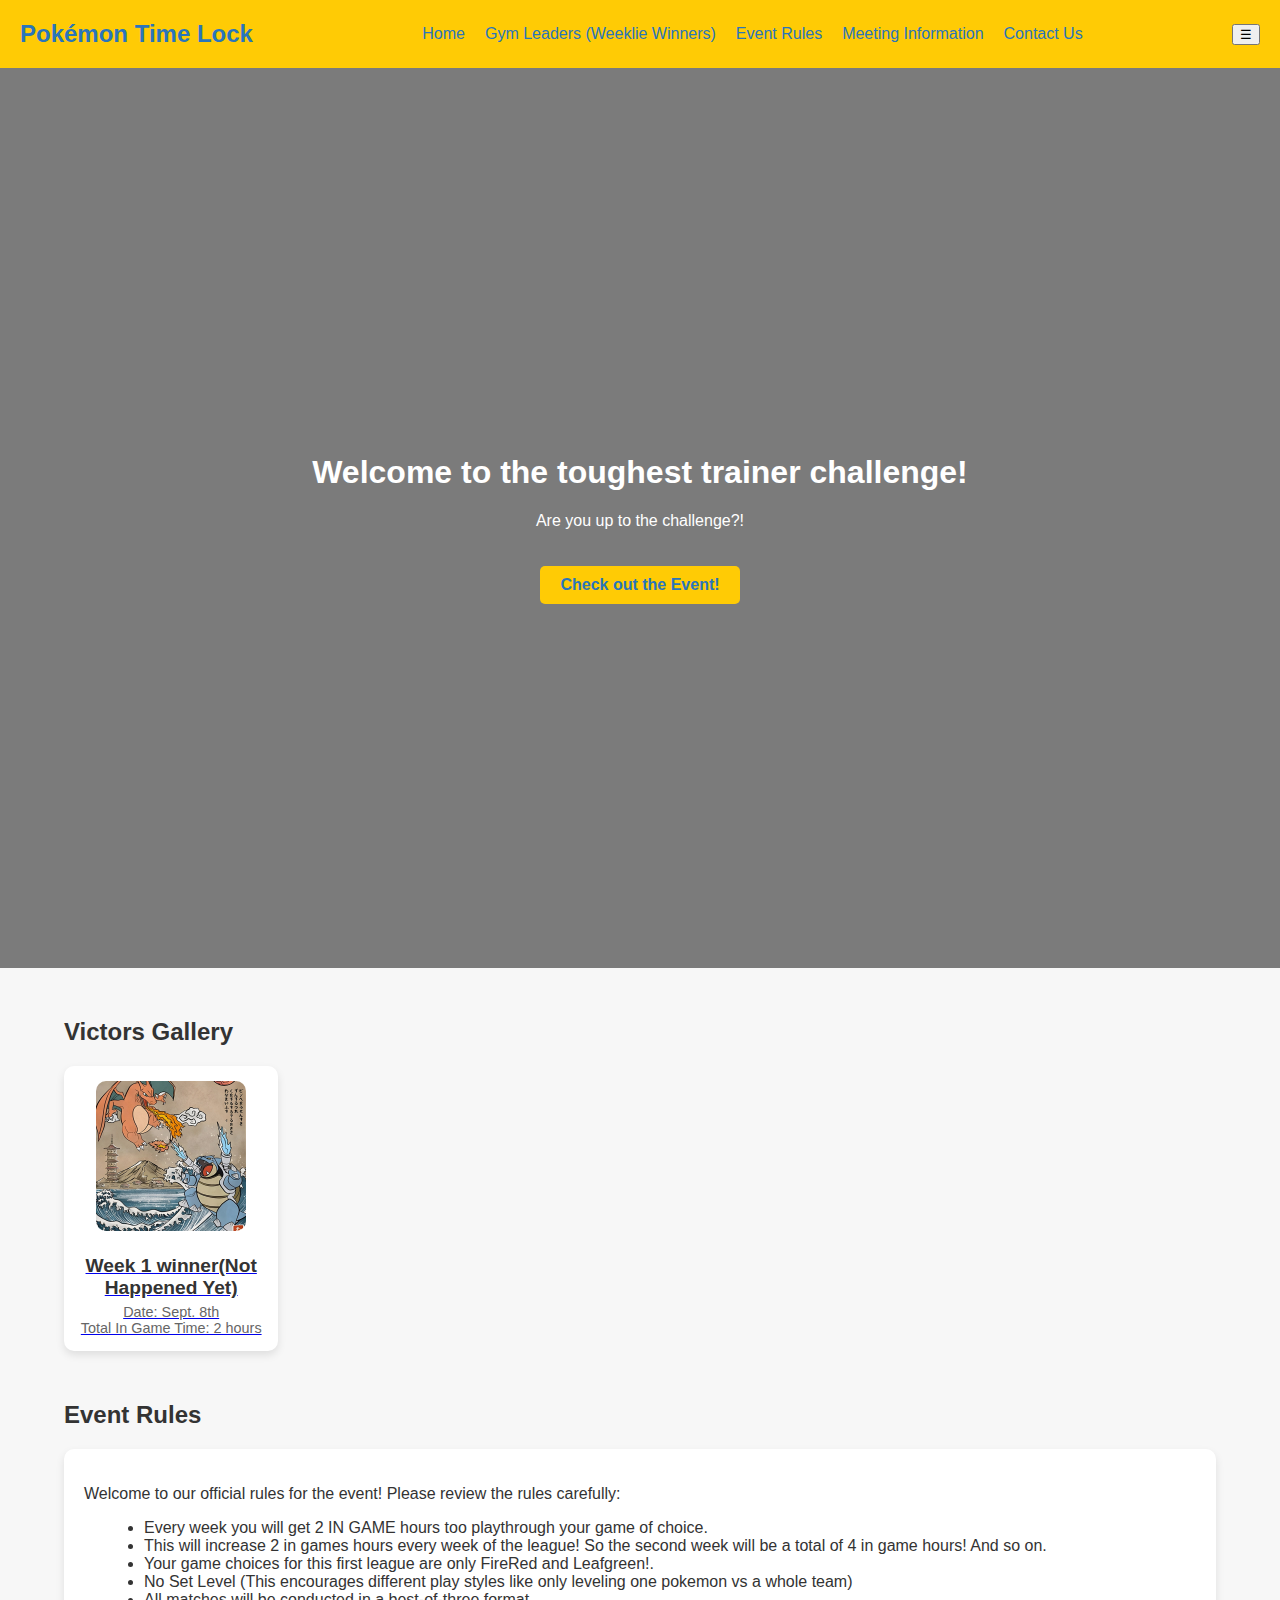
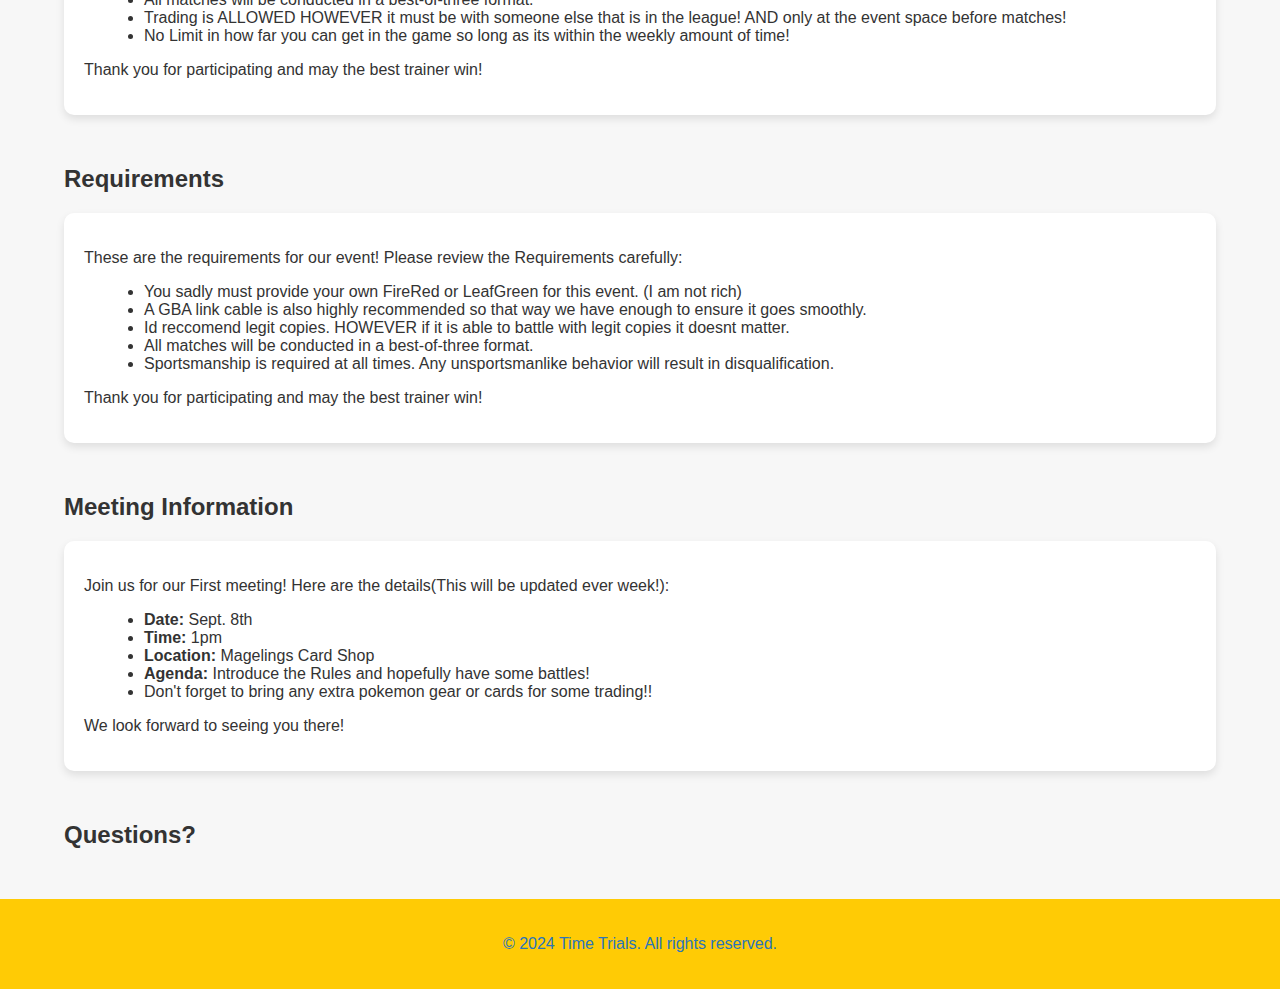
==== index.html @ 29dbe3c7 "Update index.html" ====
<!DOCTYPE html>
<html lang="en">
<head>
    <meta charset="UTF-8">
    <meta name="viewport" content="width=device-width, initial-scale=1.0">
    <title>Generational Time Trials</title>
    <link rel="stylesheet" href="styles.css">
</head>
<body>
    <header>
        <div class="logo">Pokémon Time Lock</div>
        <nav>
            <ul>
                <li><a href="#home">Home</a></li>
                <li><a href="#gallery">Gym Leaders (Weeklie Winners)</a></li>
                <li><a href="#rules">Event Rules</a></li>
                <li><a href="#meeting">Meeting Information</a></li>
                <li><a href="#contact">Contact Us</a></li>
            </ul>
        </nav>
    </header>
    
    <section id="hero">

        <video autoplay muted loop id="heroVideo">
        <source src="your-video.mp4" type="video/mp4">
        <!-- Add alternative video sources for better browser support -->
        
        Your browser does not support the video tag.
    </video>


        
        <div class="hero-content">
            <h1>Welcome to the toughest trainer challenge!</h1>
            <p>Are you up to the challenge?!</p>
            <a href="#gallery" class="cta">Check out the Event!</a>
        </div>
    </section>


    
    <section id="gallery" class="container">
        <h2>Victors Gallery</h2>
        <div class="gallery-grid">
            <!-- Pokémon Card Example -->
            <div class="pokemon-card">
                <a href="pokemon-details/pikachu.html">
                    <img src="pikachu.jpg" alt="Pikachu">
                    <div class="pokemon-info">
                        <h3>Week 1 winner(Not Happened Yet)</h3>
                        <p>Date: Sept. 8th</p>
                        <p> Total In Game Time: 2 hours</p>
                    </div>
                </a>
            </div>
            <!-- Add more Pokémon cards here -->
        </div>
    </section>
    
    <section id="rules" class="container">
        <h2>Event Rules</h2>
        <div class="rules-content">
            <p>
                Welcome to our official rules for the event! Please review the rules carefully:
            </p>
            <ul>
                <li>Every week you will get 2 IN GAME hours too playthrough your game of choice.</li>
                <li>This will increase 2 in games hours every week of the league! So the second week will be a total of 4 in game hours! And so on.</li>
                <li>Your game choices for this first league are only FireRed and Leafgreen!.</li>
                <li>No Set Level (This encourages different play styles like only leveling one pokemon vs a whole team)</li>
                <li>All matches will be conducted in a best-of-three format.</li>
                <li>Trading is ALLOWED HOWEVER it must be with someone else that is in the league! AND only at the event space before matches!</li>
                <li>No Limit in how far you can get in the game so long as its within the weekly amount of time!</li>
                <!-- Add more rules here -->
            </ul>
            <p>
                Thank you for participating and may the best trainer win!
            </p>
        </div>
    </section>

    <section id="rules" class="container">
        <h2>Requirements</h2>
        <div class="rules-content">
            <p>
                These are the requirements for our event! Please review the Requirements carefully:
            </p>
            <ul>
                <li>You sadly must provide your own FireRed or LeafGreen for this event. (I am not rich)</li>
                <li>A GBA link cable is also highly recommended so that way we have enough to ensure it goes smoothly.</li>
                <li> Id reccomend legit copies. HOWEVER if it is able to battle with legit copies it doesnt matter. </li>
                <li>All matches will be conducted in a best-of-three format.</li>
                <li>Sportsmanship is required at all times. Any unsportsmanlike behavior will result in disqualification.</li>
                <!-- Add more rules here -->
            </ul>
            <p>
                Thank you for participating and may the best trainer win!
            </p>
        </div>
    </section>
    
    <section id="meeting" class="container">
        <h2>Meeting Information</h2>
        <div class="meeting-content">
            <p>
                Join us for our First meeting! Here are the details(This will be updated ever week!):
            </p>
            <ul>
                <li><strong>Date:</strong> Sept. 8th</li>
                <li><strong>Time:</strong> 1pm </li>
                <li><strong>Location:</strong> Magelings Card Shop</li>
                <li><strong>Agenda:</strong> Introduce the Rules and hopefully have some battles!</li>
                <li>Don't forget to bring any extra pokemon gear or cards for some trading!!</li>
                <!-- Add more meeting details here -->
            </ul>
            <p>
                We look forward to seeing you there!
            </p>
        </div>
    </section>
    
    <section id="contact" class="container">
        <h2>Questions?</h2>
        
    </section>
    
    
    <footer>
        <p>&copy; 2024 Time Trials. All rights reserved.</p>
        <div class="social-media">
        </div>
    </footer>
    
    <script src="scripts.js"></script>
</body>
</html>
---- styles.css ----
body {
    font-family: 'Verdana', sans-serif;
    margin: 0;
    padding: 0;
    background-color: #f7f7f7;
    color: #333;
    overflow-x: hidden; 
}

header {
    background-color: #ffcb05;
    color: #2a75bb;
    padding: 20px;
    position: sticky;
    top: 0;
    display: flex;
    justify-content: space-between;
    align-items: center;
    z-index: 1000;
    overflow: hidden; /* Prevent horizontal scrolling */
}

header .logo {
    font-size: 24px;
    font-weight: bold;
}

header nav ul {
    list-style: none;
    display: flex;
    margin: 0;
    padding: 0;
}

header nav ul li {
    margin-left: 20px;
}

header nav ul li a {
    text-decoration: none;
    color: #2a75bb;
    transition: color 0.3s ease;
}

header nav ul li a:hover {
    color: #333;
}

#hero {
    position: relative;
    height: 100vh;
    display: flex;
    align-items: center;
    justify-content: center;
    text-align: center;
    color: white;
    overflow: hidden; /* Ensures that the video covers the entire background */
}

#heroVideo {
    position: absolute;
    top: 0;
    left: 0;
    width: 100%;
    height: 100%;
    object-fit: cover;
    z-index: -1; /* Sends the video behind the content */
}

#hero::before {
    content: '';
    position: absolute;
    top: 0;
    left: 0;
    width: 100%;
    height: 100%;
    background-color: rgba(0, 0, 0, 0.5);
    z-index: 0;
}

#hero .hero-content {
    z-index: 1;
    max-width: 90%; /* Ensure content does not overflow */
}

.cta {
    display: inline-block;
    margin-top: 20px;
    padding: 10px 20px;
    background-color: #ffcb05;
    color: #2a75bb;
    text-decoration: none;
    font-weight: bold;
    border-radius: 5px;
    transition: background-color 0.3s ease;
}

.cta:hover {
    background-color: #2a75bb;
    color: white;
}

.container {
    width: 90%;
    max-width: 1200px;
    margin: 50px auto;
    box-sizing: border-box; /* Include padding and border in element's total width and height */
}

.winnerinfo-container {
    width: 90%;
    max-width: 600px;
    margin: 50px auto;
    box-sizing: border-box; /* Include padding and border in element's total width and height */
    /* Add any other custom styles you want */
}

#gallery .gallery-grid {
    display: grid;
    grid-template-columns: repeat(auto-fill, minmax(200px, 1fr));
    gap: 20px;
}

.pokemon-card {
    background-color: #fff;
    border-radius: 10px;
    padding: 15px;
    text-align: center;
    box-shadow: 0 4px 8px rgba(0, 0, 0, 0.1);
    transition: transform 0.3s ease;
}

.pokemon-card:hover {
    transform: scale(1.05);
}

.pokemon-card img {
    width: 150px;  /* Fixed width */
    height: 150px; /* Fixed height */
    object-fit: cover; /* Ensures the image fits within the box, keeping its aspect ratio */
    border-radius: 10px;
    margin-bottom: 10px;
}

.pokemon-info h3 {
    margin: 10px 0 5px;
    font-size: 1.2rem;
    color: #333;
}

.pokemon-info p {
    margin: 0;
    font-size: 0.9rem;
    color: #666;
}

#rules .rules-content {
    text-align: left;
    background-color: #fff;
    padding: 20px;
    border-radius: 10px;
    box-shadow: 0 4px 8px rgba(0, 0, 0, 0.1);
}

#rules ul {
    list-style-type: disc;
    margin-left: 20px;
}

#meeting .meeting-content {
    text-align: left;
    background-color: #fff;
    padding: 20px;
    border-radius: 10px;
    box-shadow: 0 4px 8px rgba(0, 0, 0, 0.1);
}

#meeting ul {
    list-style-type: disc;
    margin-left: 20px;
}

footer {
    background-color: #ffcb05;
    color: #2a75bb;
    text-align: center;
    padding: 20px;
}

footer .social-media {
    margin-top: 10px;
}

footer .social-media a {
    color: #2a75bb;
    text-decoration: none;
    margin: 0 10px;
    transition: color 0.3s ease;
}

footer .social-media a:hover {
    color: white;
}
.pokemon-detail {
    display: flex;
    align-items: center;
    justify-content: space-between;
    background-color: #fff;
    padding: 20px;
    border-radius: 10px;
    box-shadow: 0 4px 8px rgba(0, 0, 0, 0.1);
}

.pokemon-detail img {
    width: 200px;
    height: auto;
    margin-right: 20px;
    border-radius: 10px;
}

.pokemon-info {
    max-width: 600px;
}


.back-link {
    display: inline-block;
    margin-top: 20px;
    padding: 10px 20px;
    background-color: #ffcb05;
    color: #2a75bb;
    text-decoration: none;
    font-weight: bold;
    border-radius: 5px;
    transition: background-color 0.3s ease;
}

.back-link:hover {
    background-color: #2a75bb;
    color: white;
}
/* Mobile responsiveness */
@media (max-width: 768px) {
    header {
        flex-direction: column; /* Stack elements vertically on small screens */
        align-items: flex-start; /* Align items to the left on small screens */
        padding: 10px; /* Adjust padding for smaller screens */
    }

    header .logo {
        margin-bottom: 10px; /* Space between logo and nav on small screens */
    }

    header nav {
        width: 100%;
    }

    header nav ul {
        flex-direction: column; /* Stack nav items vertically */
        display: none; /* Hide the menu by default */
    }

    header nav.active ul {
        display: flex; /* Show the menu when active */
    }

    header .nav-toggle {
        display: block; /* Show the toggle button */
        background: none;
        border: none;
        font-size: 24px;
        cursor: pointer;
        color: #2a75bb;
        margin-top: 10px;
    }

    header nav ul li {
        margin: 10px 0; /* Space between menu items on small screens */
    }
}
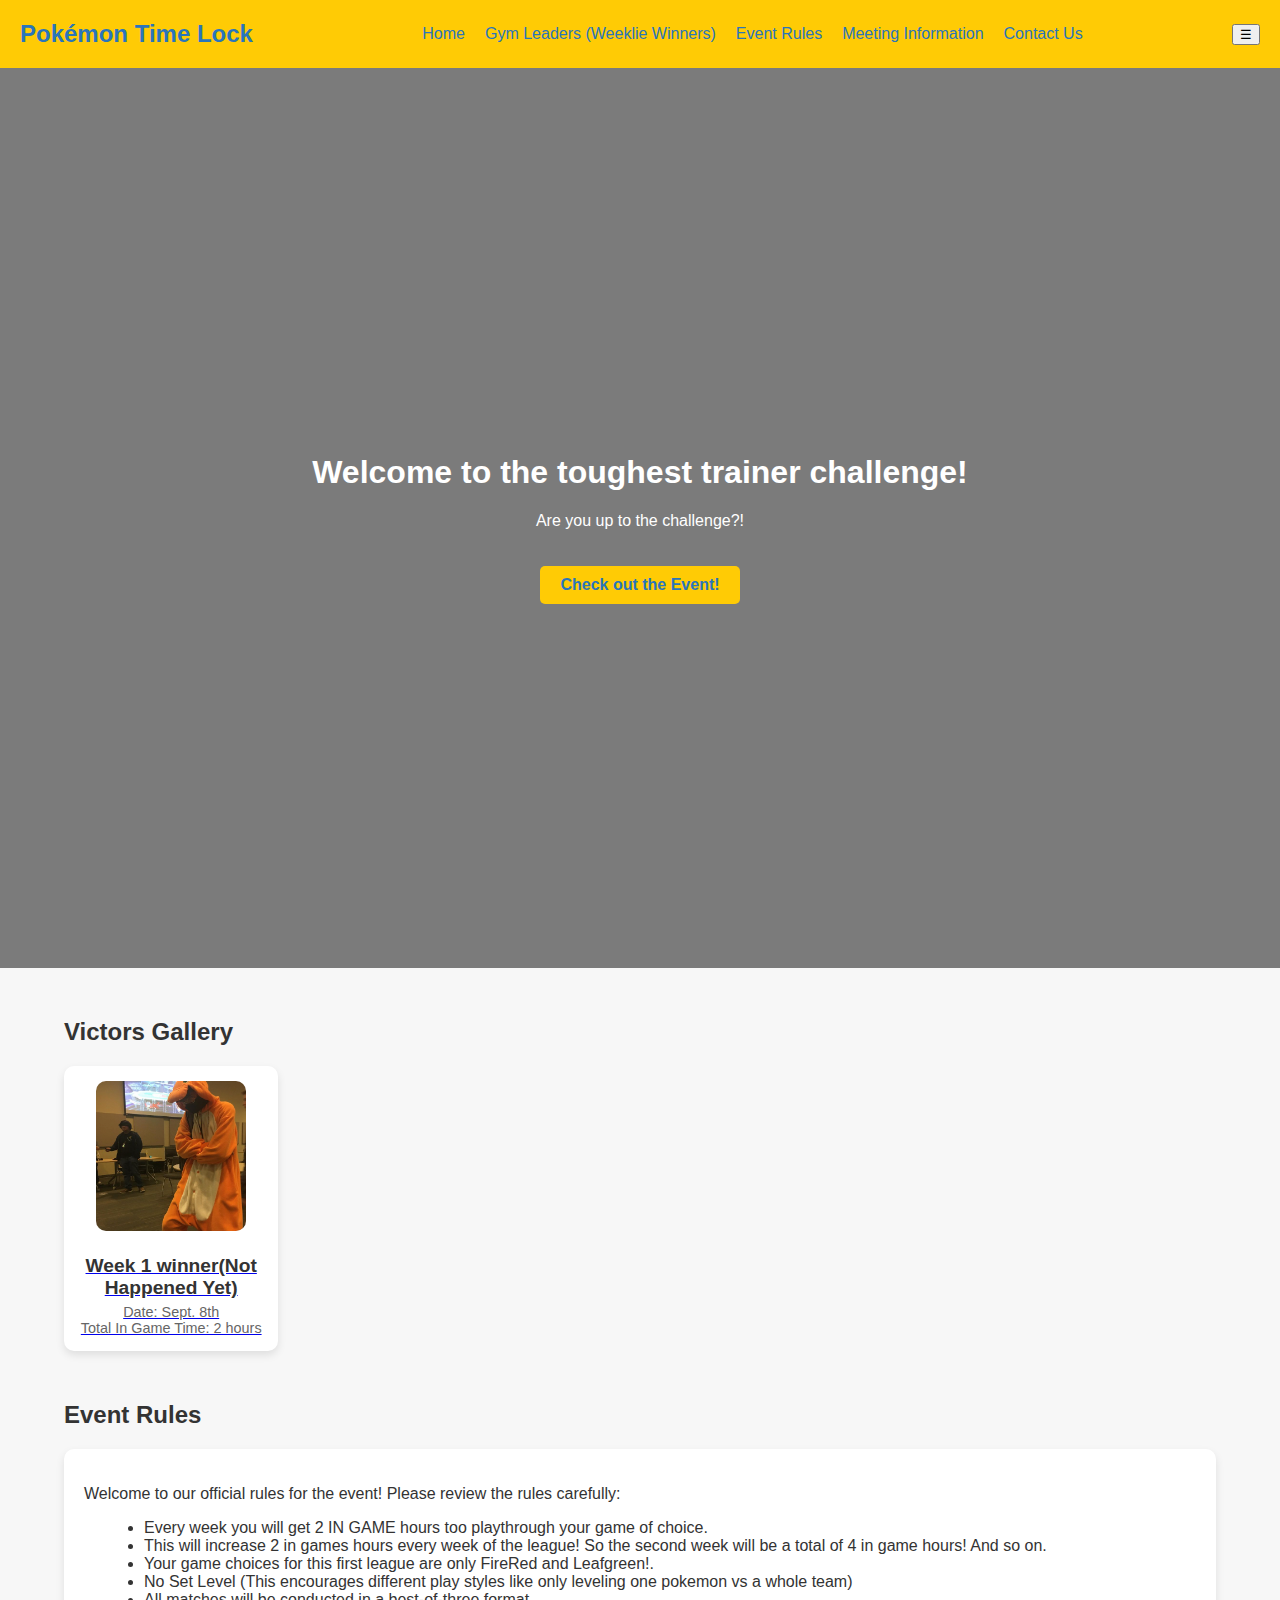
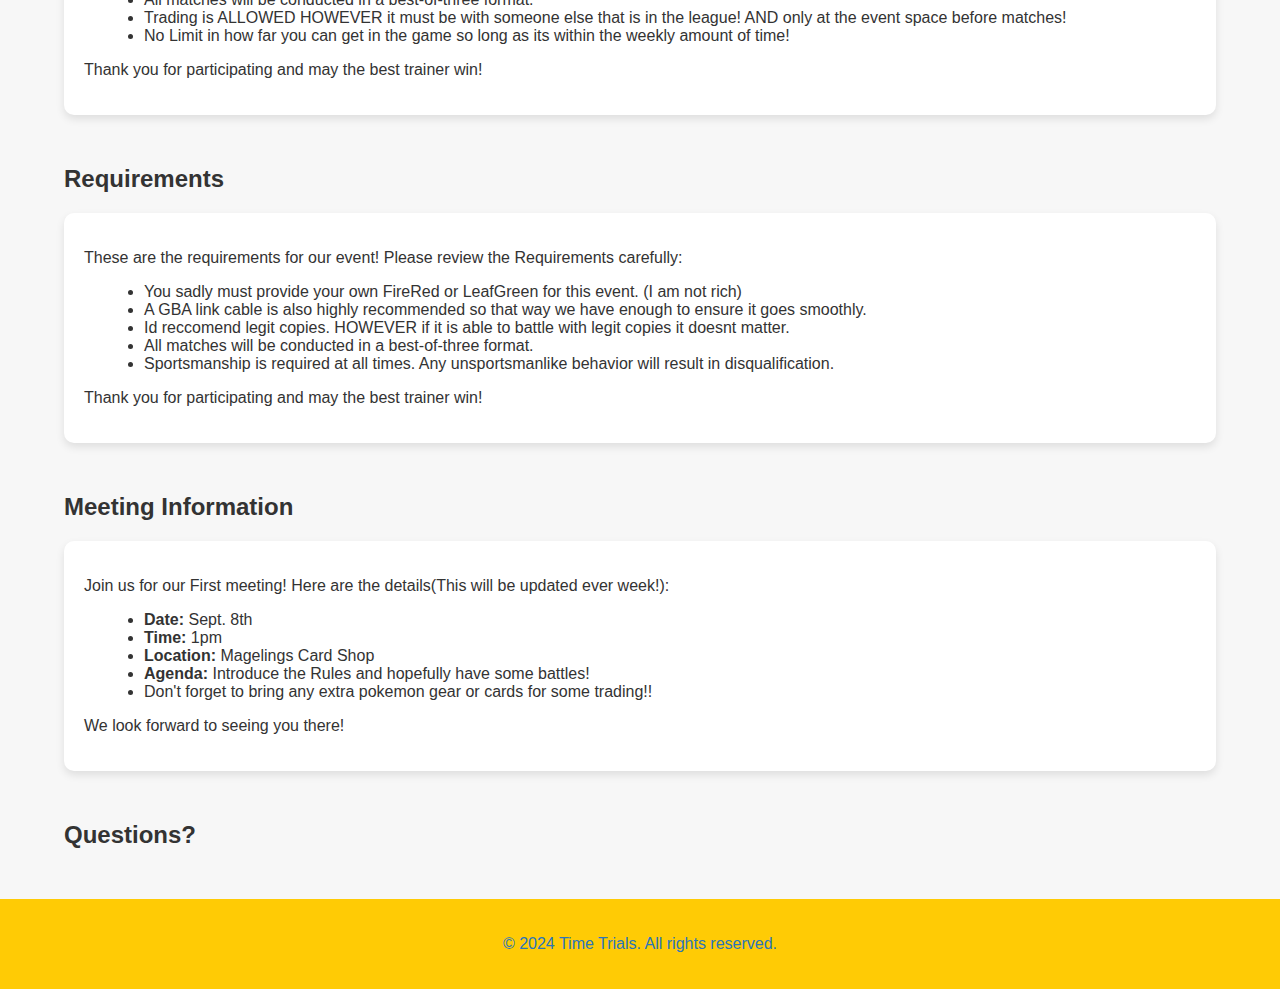
==== commit 937e9005: "Update index.html" ====
--- a/index.html
+++ b/index.html
@@ -25,7 +25,7 @@
         <video autoplay muted loop id="heroVideo">
         <source src="your-video.mp4" type="video/mp4">
         <!-- Add alternative video sources for better browser support -->
-        
+        <source src="your-video.mov" type="video/mov">
         Your browser does not support the video tag.
     </video>
 
@@ -46,7 +46,7 @@
             <!-- Pokémon Card Example -->
             <div class="pokemon-card">
                 <a href="pokemon-details/pikachu.html">
-                    <img src="pikachu.jpg" alt="Pikachu">
+                    <img src="Week1Winner.png" alt="Pikachu">
                     <div class="pokemon-info">
                         <h3>Week 1 winner(Not Happened Yet)</h3>
                         <p>Date: Sept. 8th</p>
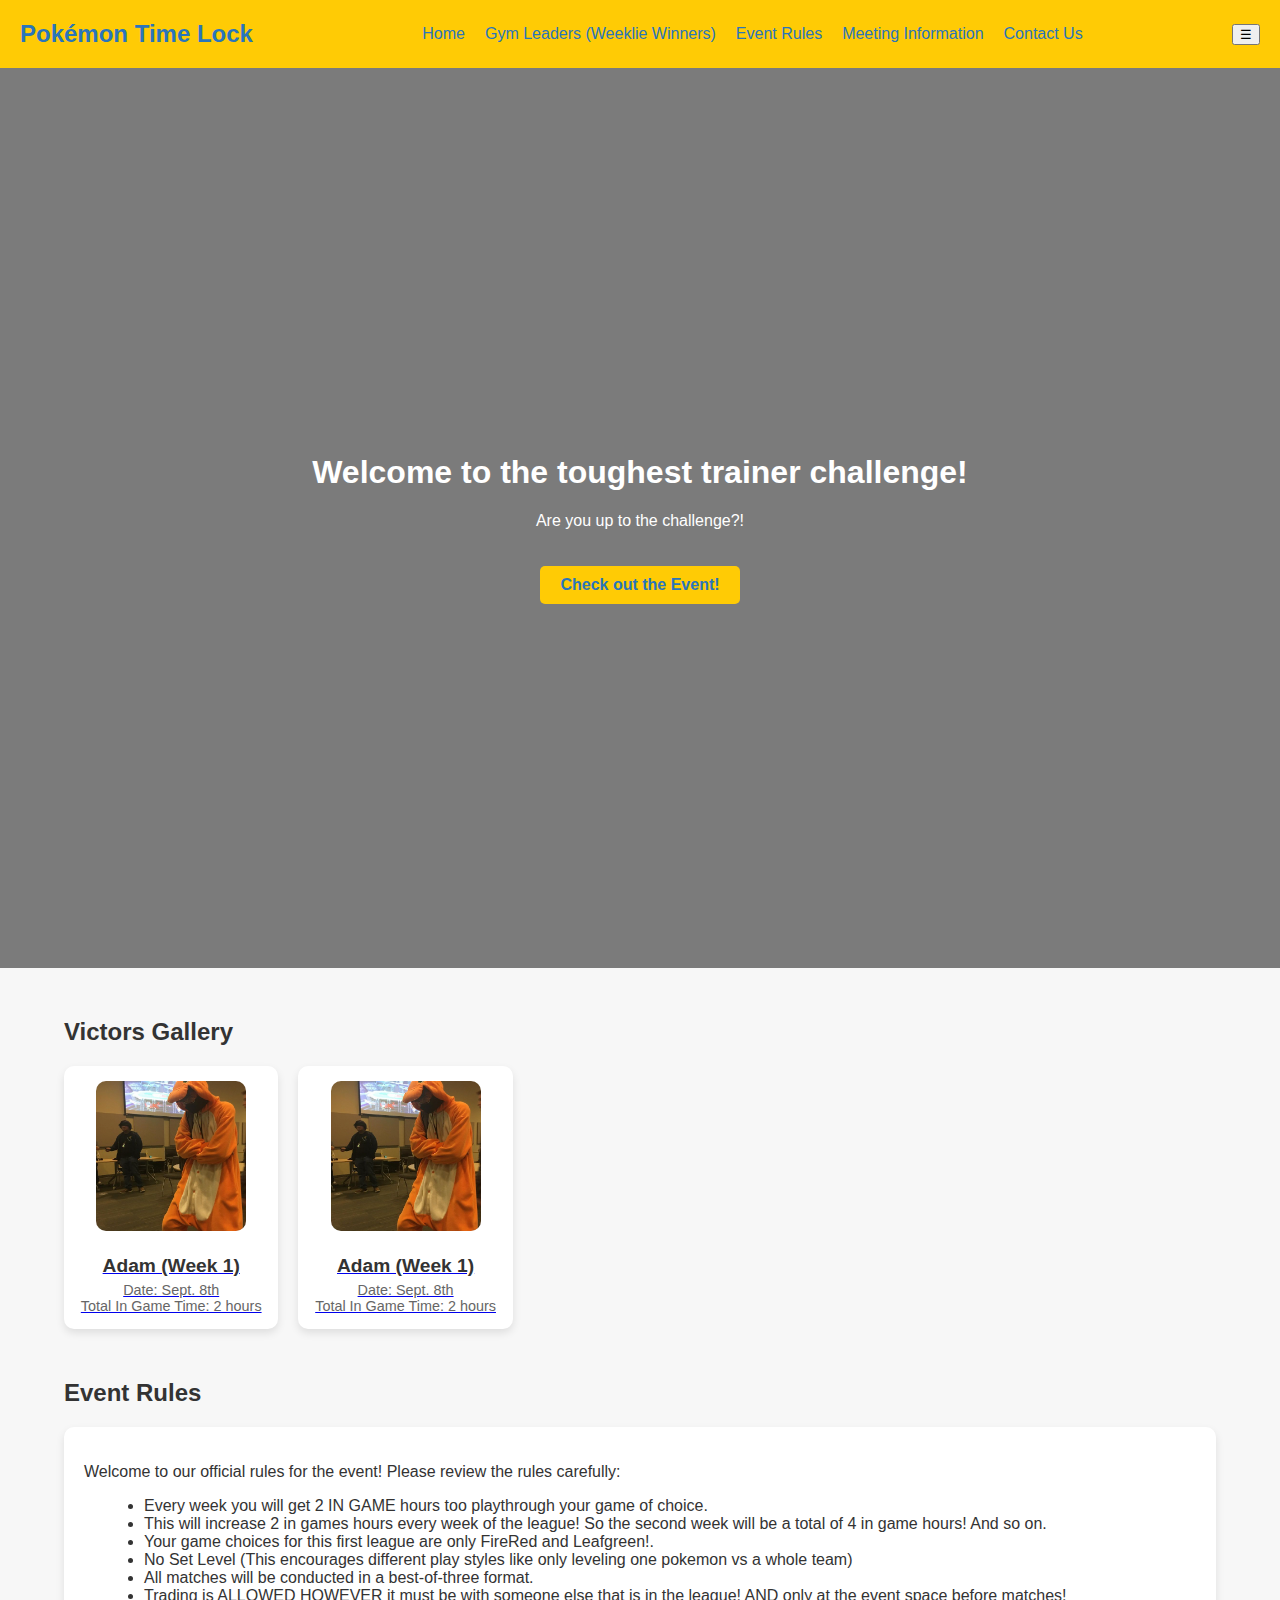
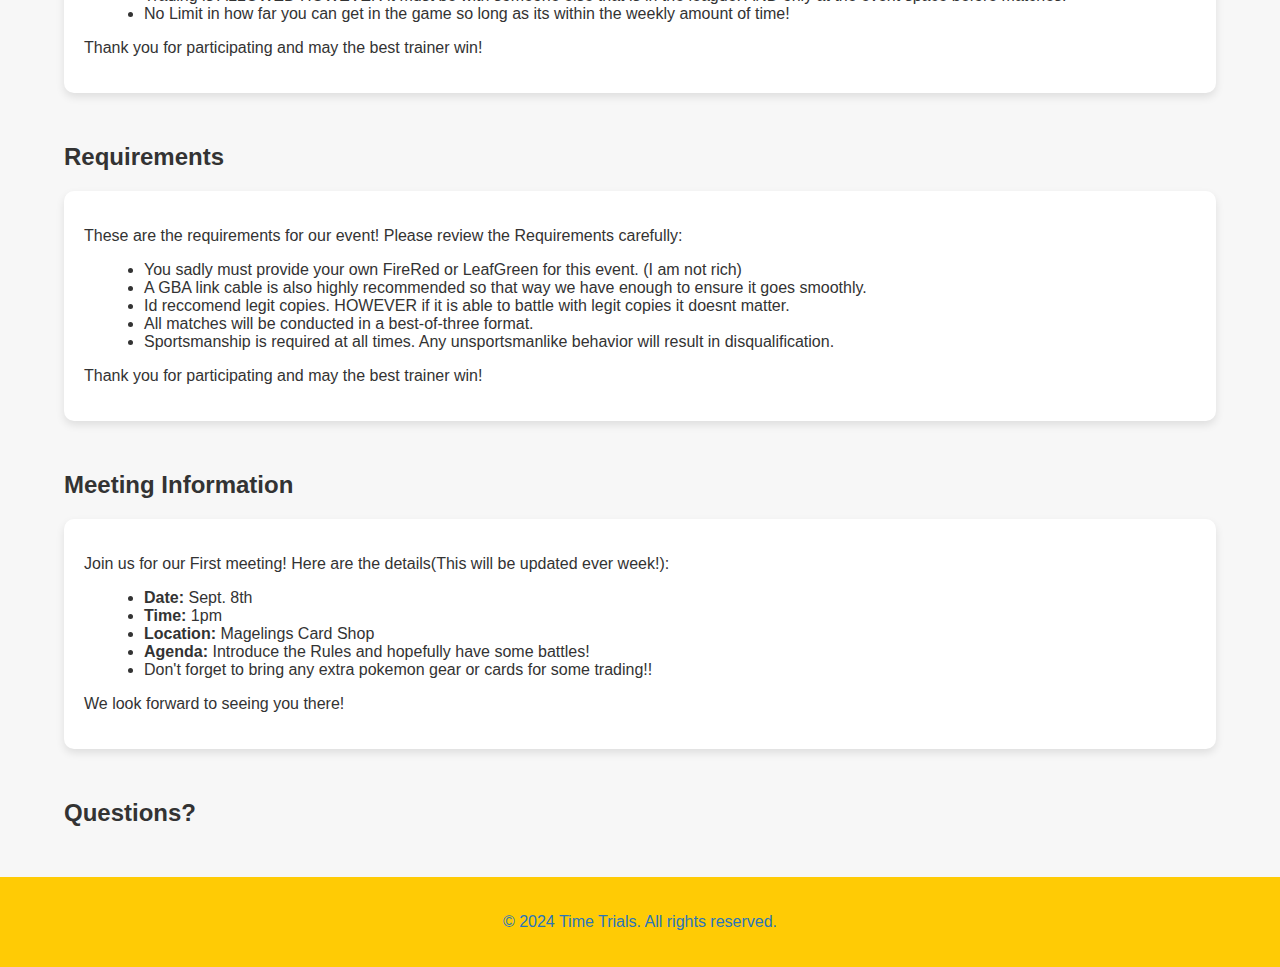
==== commit bdfb8036: "Update index.html" ====
--- a/index.html
+++ b/index.html
@@ -48,13 +48,26 @@
                 <a href="pokemon-details/pikachu.html">
                     <img src="Week1Winner.png" alt="Pikachu">
                     <div class="pokemon-info">
-                        <h3>Week 1 winner(Not Happened Yet)</h3>
+                        <h3>Adam (Week 1)</h3>
                         <p>Date: Sept. 8th</p>
                         <p> Total In Game Time: 2 hours</p>
                     </div>
                 </a>
             </div>
             <!-- Add more Pokémon cards here -->
+             <!-- Pokémon Card Example -->
+            <div class="pokemon-card">
+                <a href="pokemon-details/pikachu.html">
+                    <img src="Week1Winner.png" alt="Pikachu">
+                    <div class="pokemon-info">
+                        <h3>Adam (Week 1)</h3>
+                        <p>Date: Sept. 8th</p>
+                        <p> Total In Game Time: 2 hours</p>
+                    </div>
+                </a>
+            </div>
+
+            
         </div>
     </section>
     
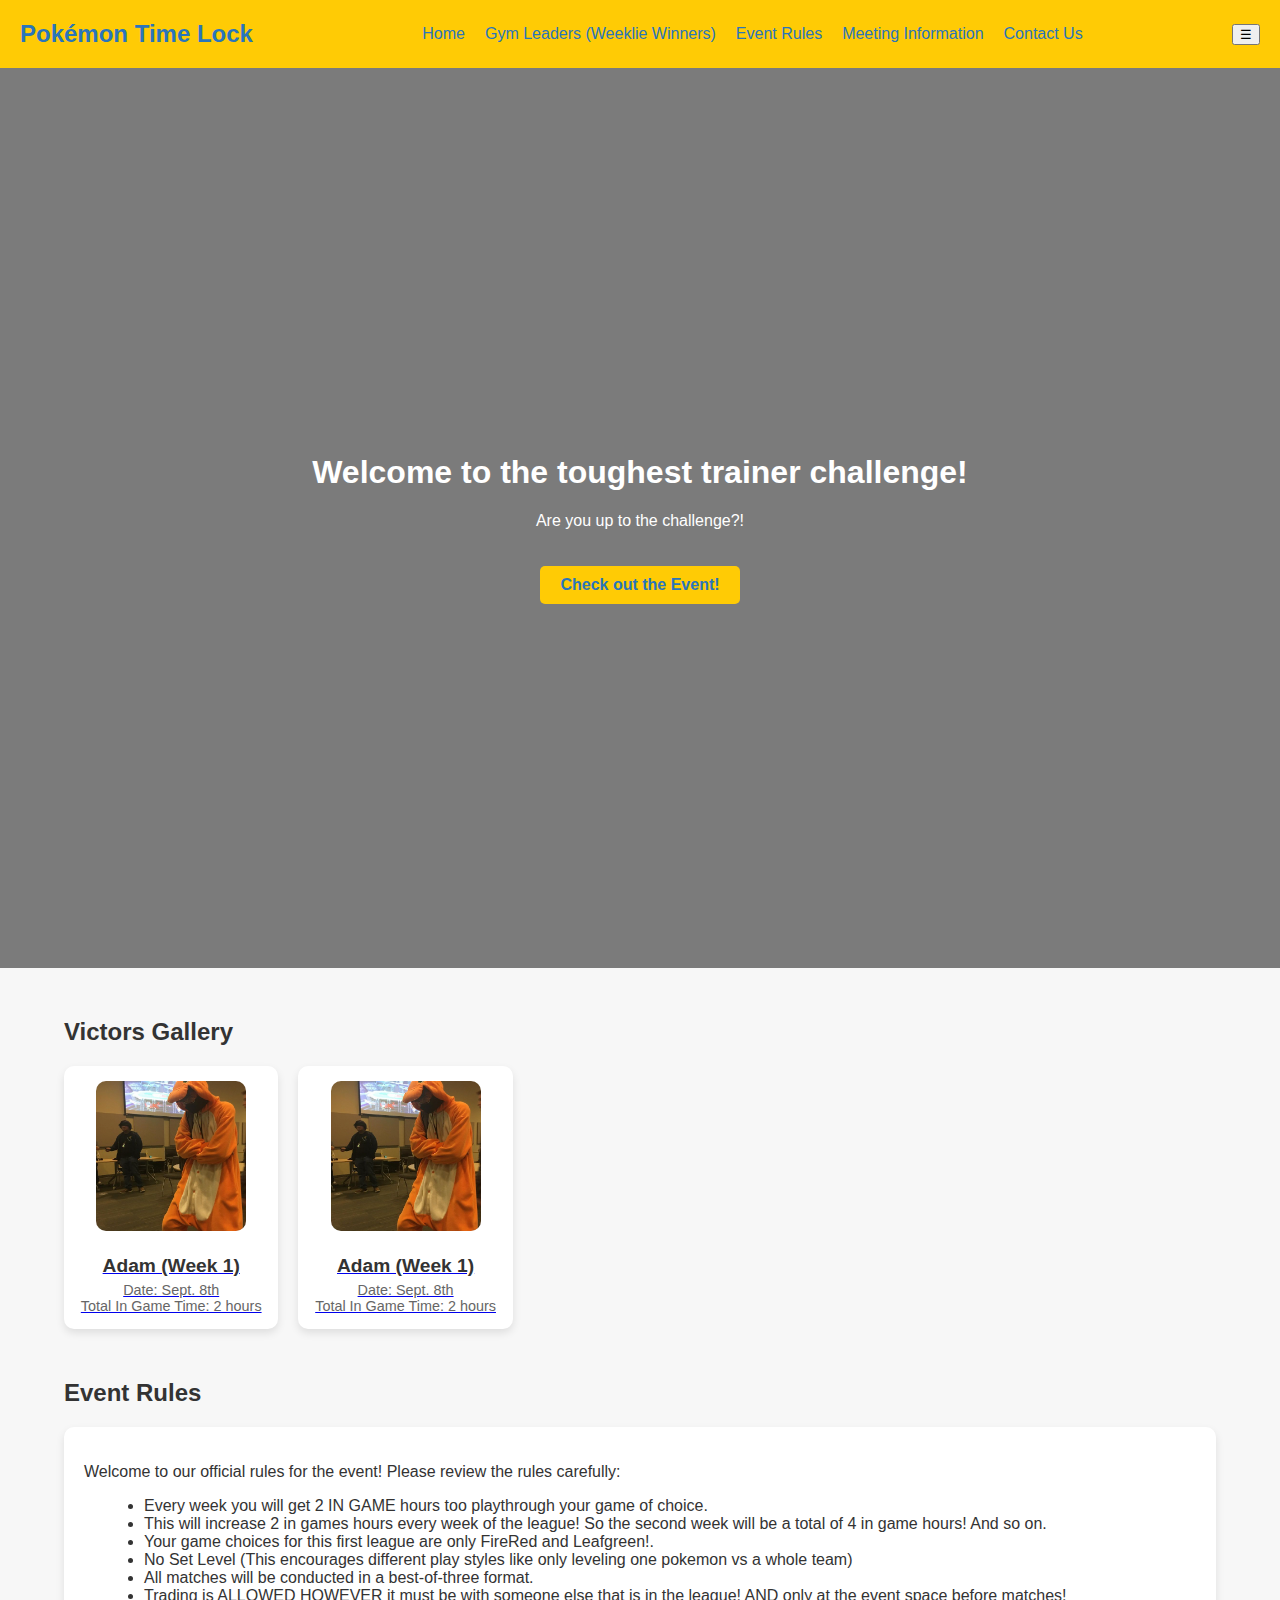
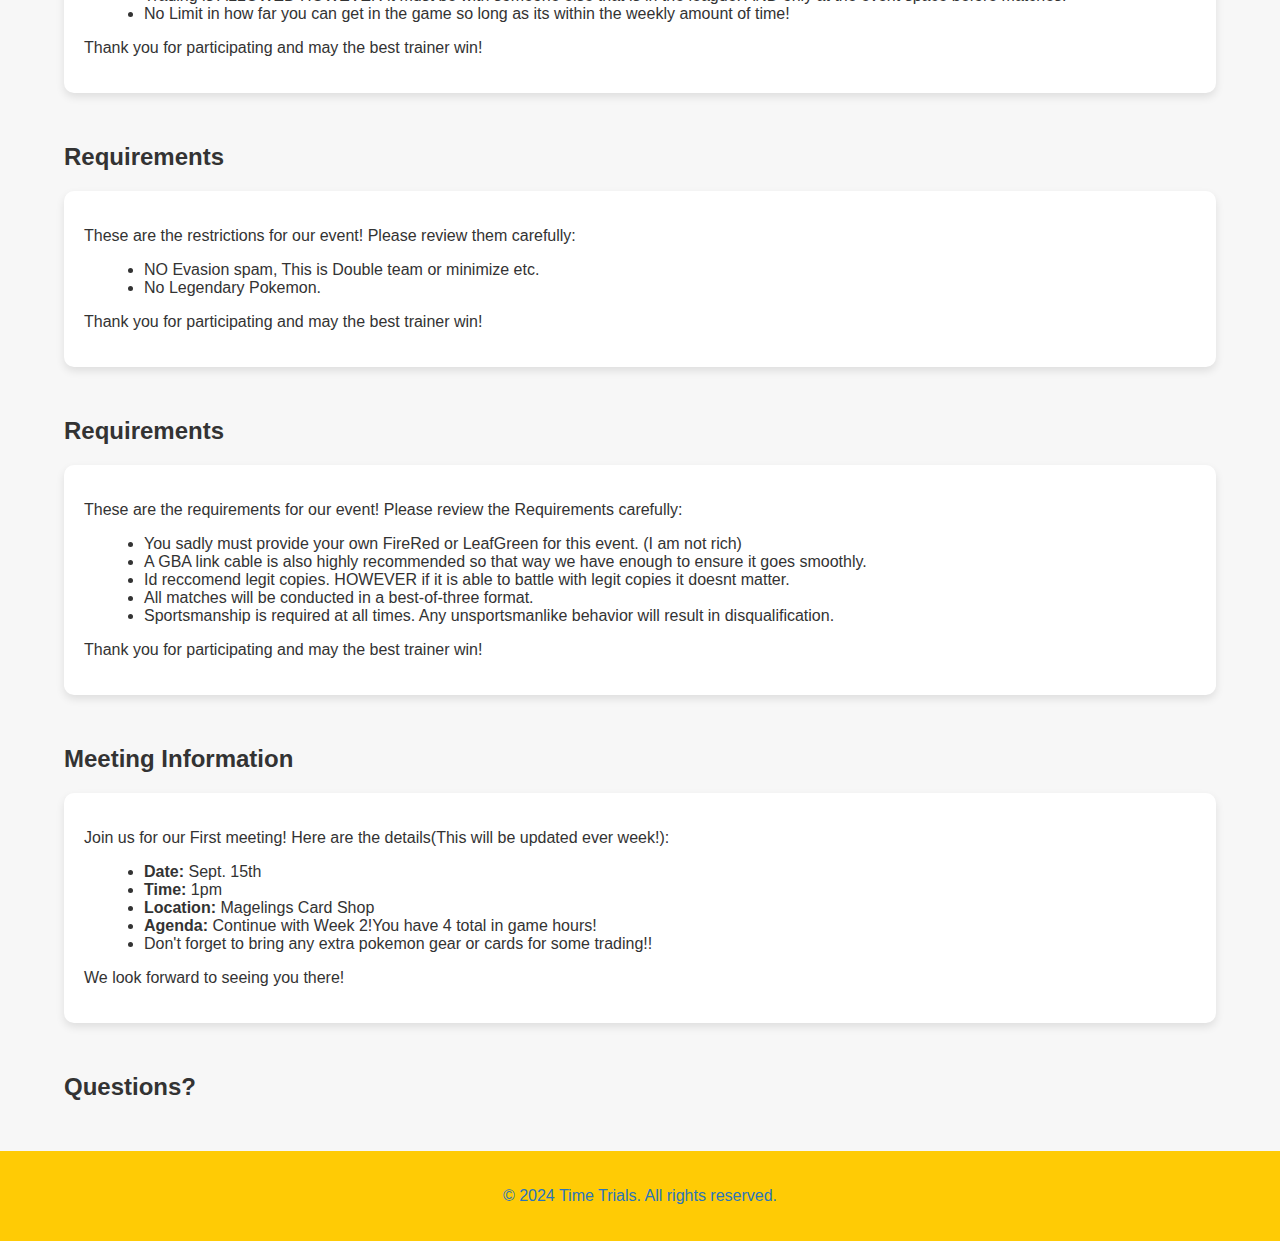
==== commit 2094005d: "Update index.html" ====
--- a/index.html
+++ b/index.html
@@ -97,6 +97,24 @@
         <h2>Requirements</h2>
         <div class="rules-content">
             <p>
+                These are the restrictions for our event! Please review them carefully:
+            </p>
+            <ul>
+                <li>NO Evasion spam, This is Double team or minimize etc.</li>
+                <li>No Legendary Pokemon.</li>
+              
+                <!-- Add more rules here -->
+            </ul>
+            <p>
+                Thank you for participating and may the best trainer win!
+            </p>
+        </div>
+    </section>
+
+    <section id="rules" class="container">
+        <h2>Requirements</h2>
+        <div class="rules-content">
+            <p>
                 These are the requirements for our event! Please review the Requirements carefully:
             </p>
             <ul>
@@ -120,10 +138,10 @@
                 Join us for our First meeting! Here are the details(This will be updated ever week!):
             </p>
             <ul>
-                <li><strong>Date:</strong> Sept. 8th</li>
+                <li><strong>Date:</strong> Sept. 15th</li>
                 <li><strong>Time:</strong> 1pm </li>
                 <li><strong>Location:</strong> Magelings Card Shop</li>
-                <li><strong>Agenda:</strong> Introduce the Rules and hopefully have some battles!</li>
+                <li><strong>Agenda:</strong> Continue with Week 2!You have 4 total in game hours!</li>
                 <li>Don't forget to bring any extra pokemon gear or cards for some trading!!</li>
                 <!-- Add more meeting details here -->
             </ul>
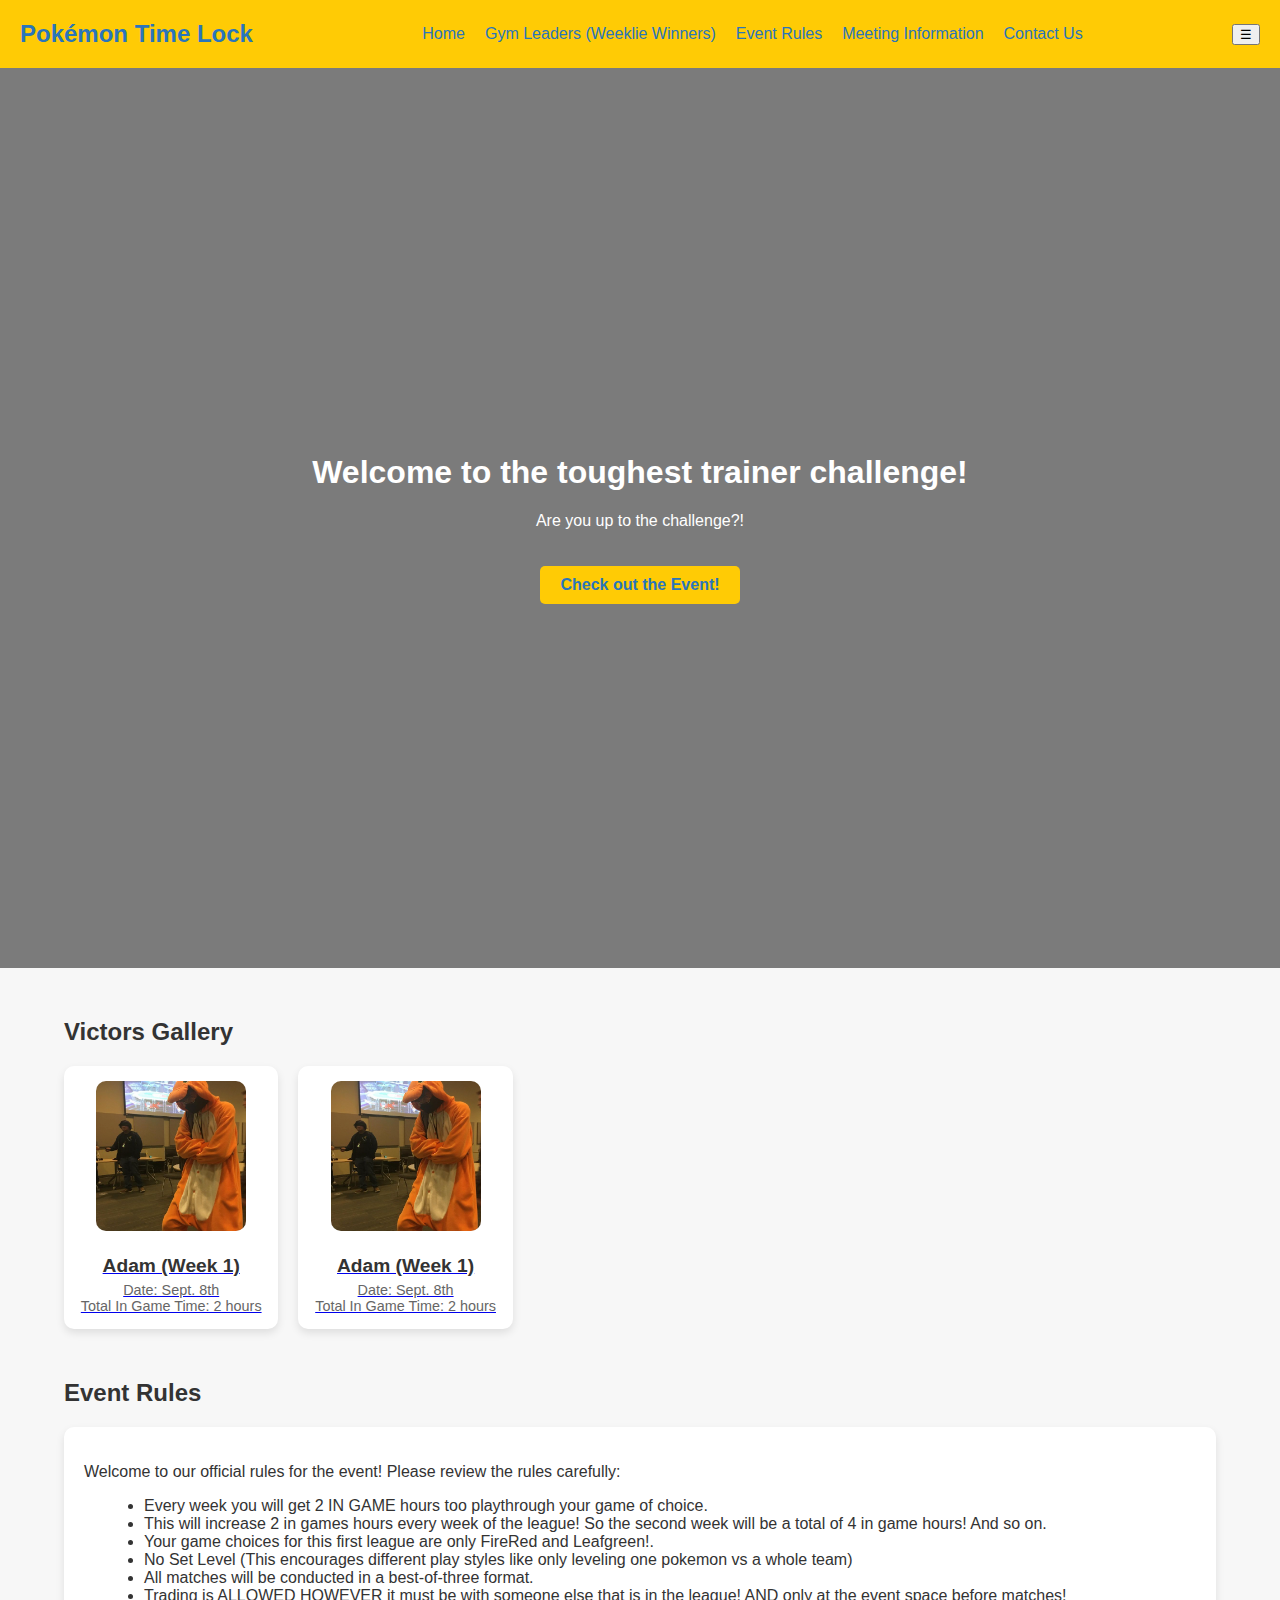
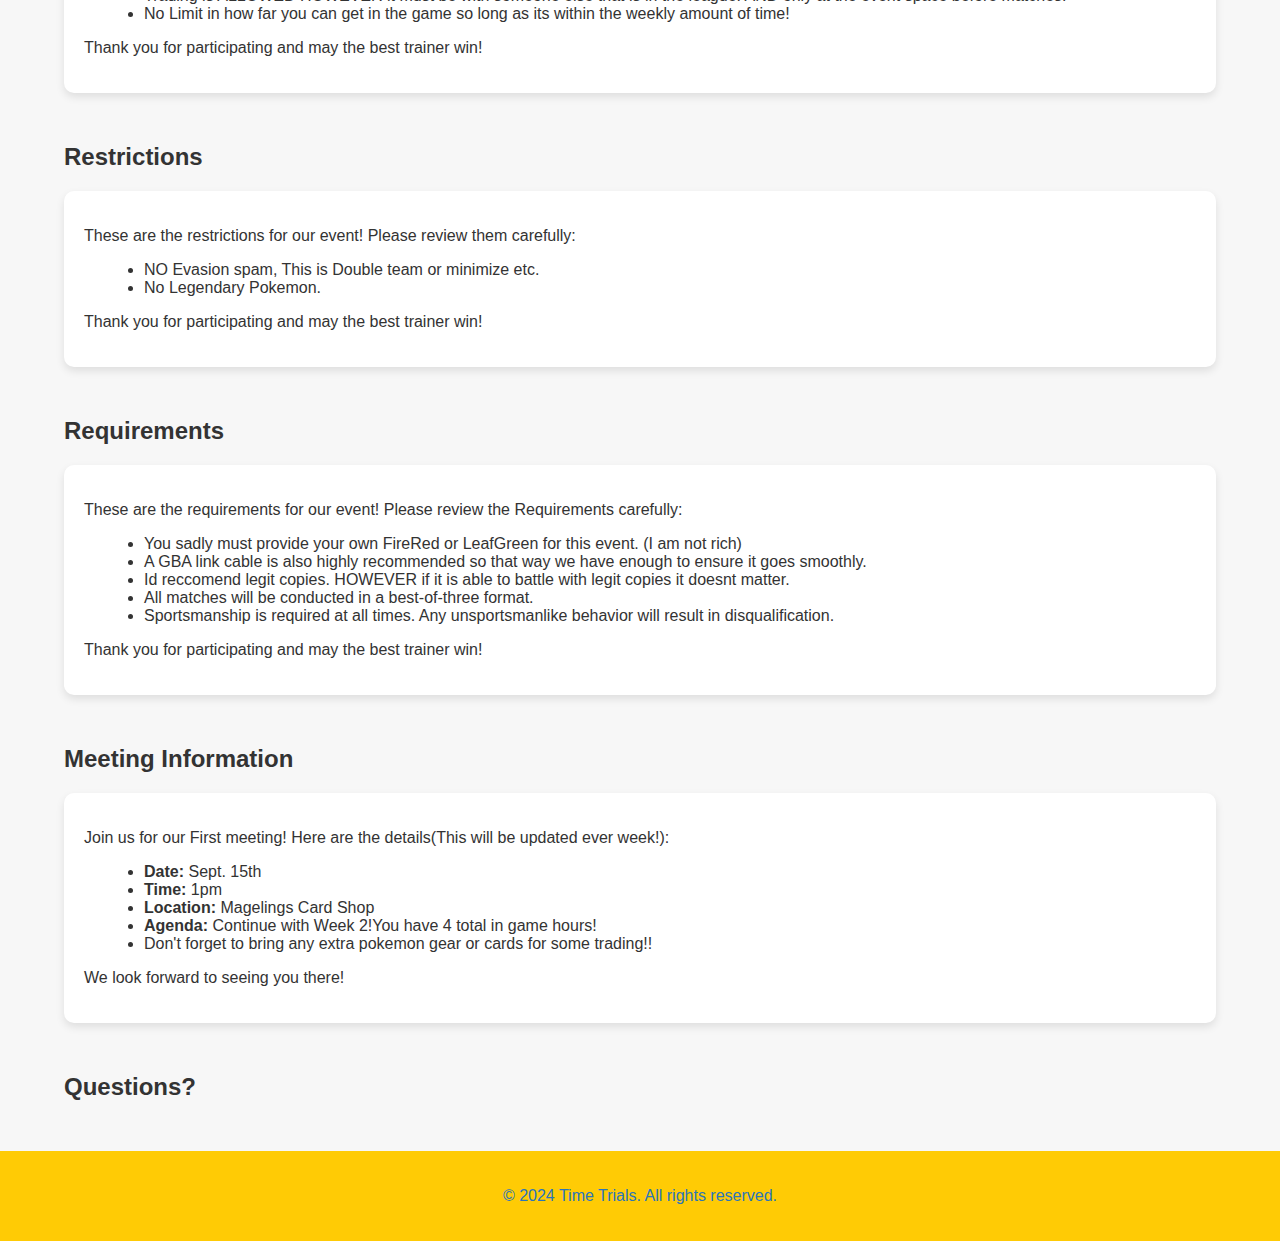
==== commit 930f17a8: "Update index.html" ====
--- a/index.html
+++ b/index.html
@@ -94,7 +94,7 @@
     </section>
 
     <section id="rules" class="container">
-        <h2>Requirements</h2>
+        <h2>Restrictions</h2>
         <div class="rules-content">
             <p>
                 These are the restrictions for our event! Please review them carefully:
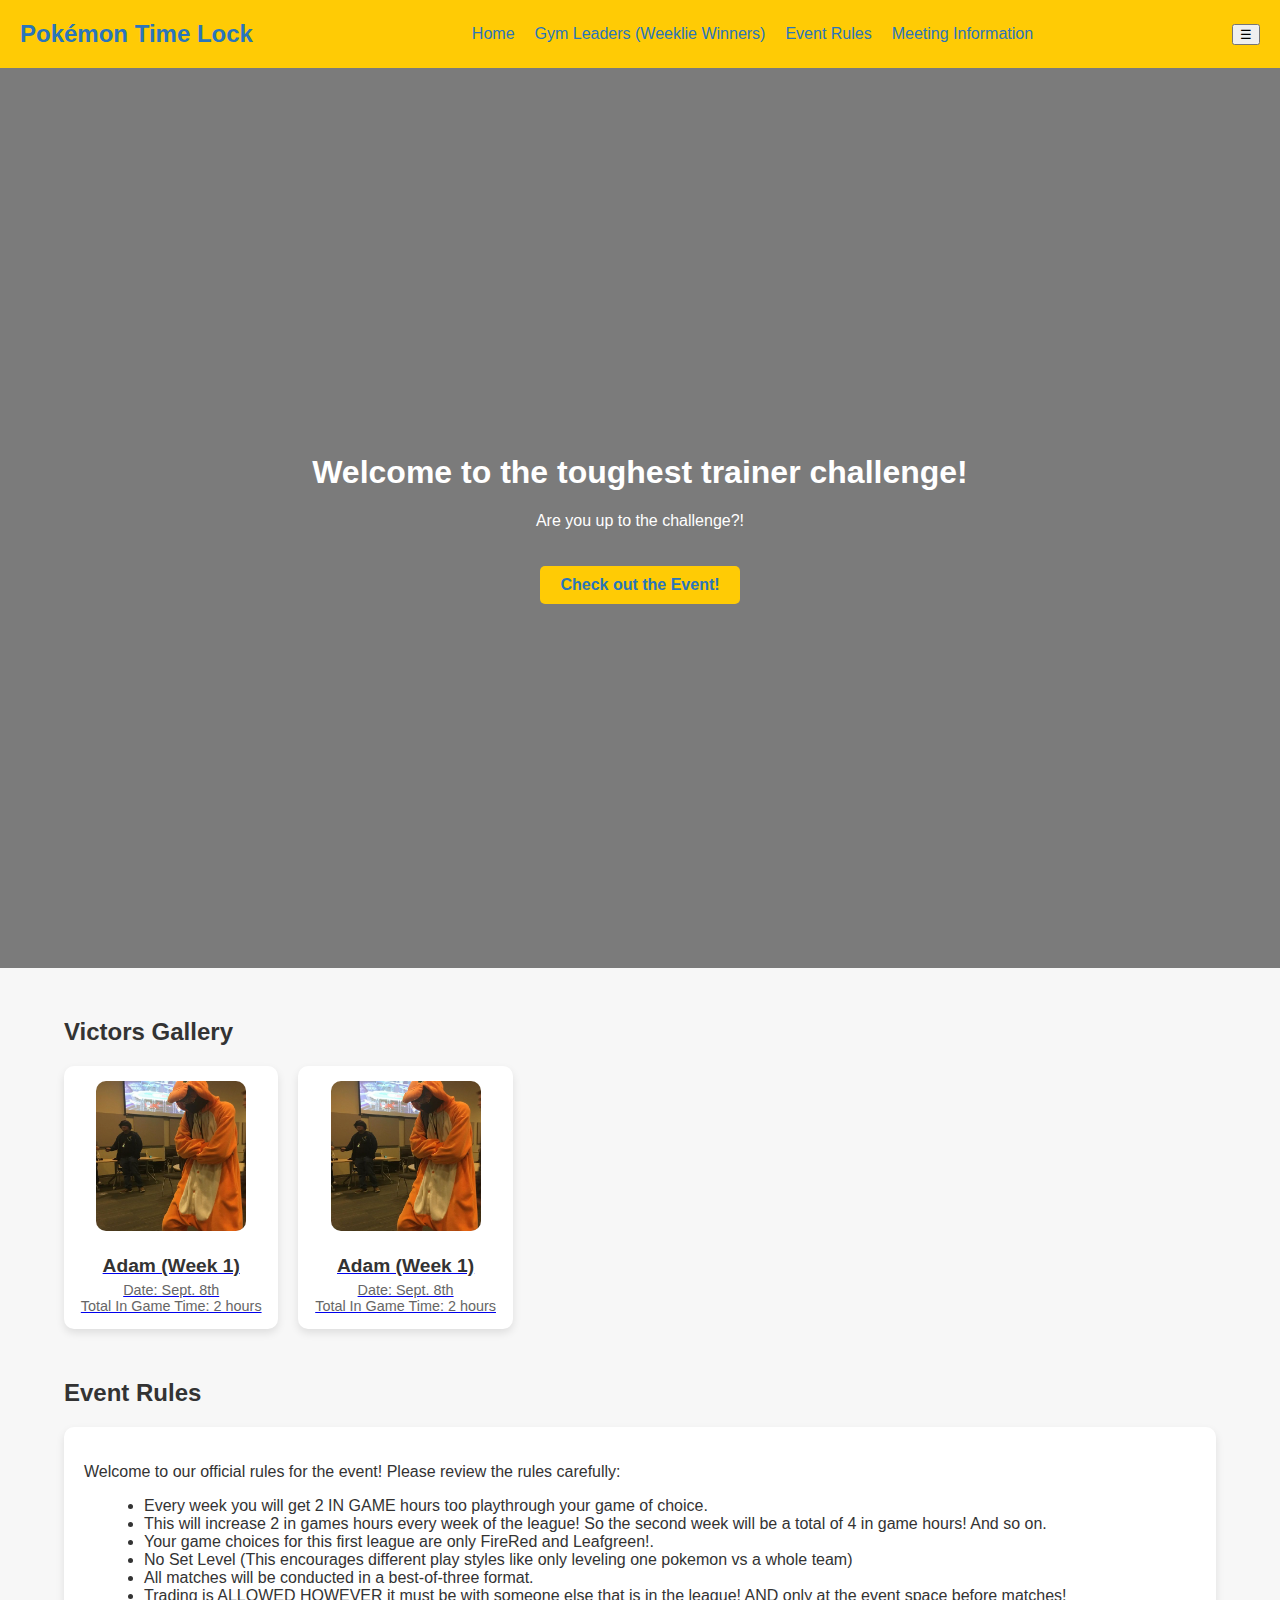
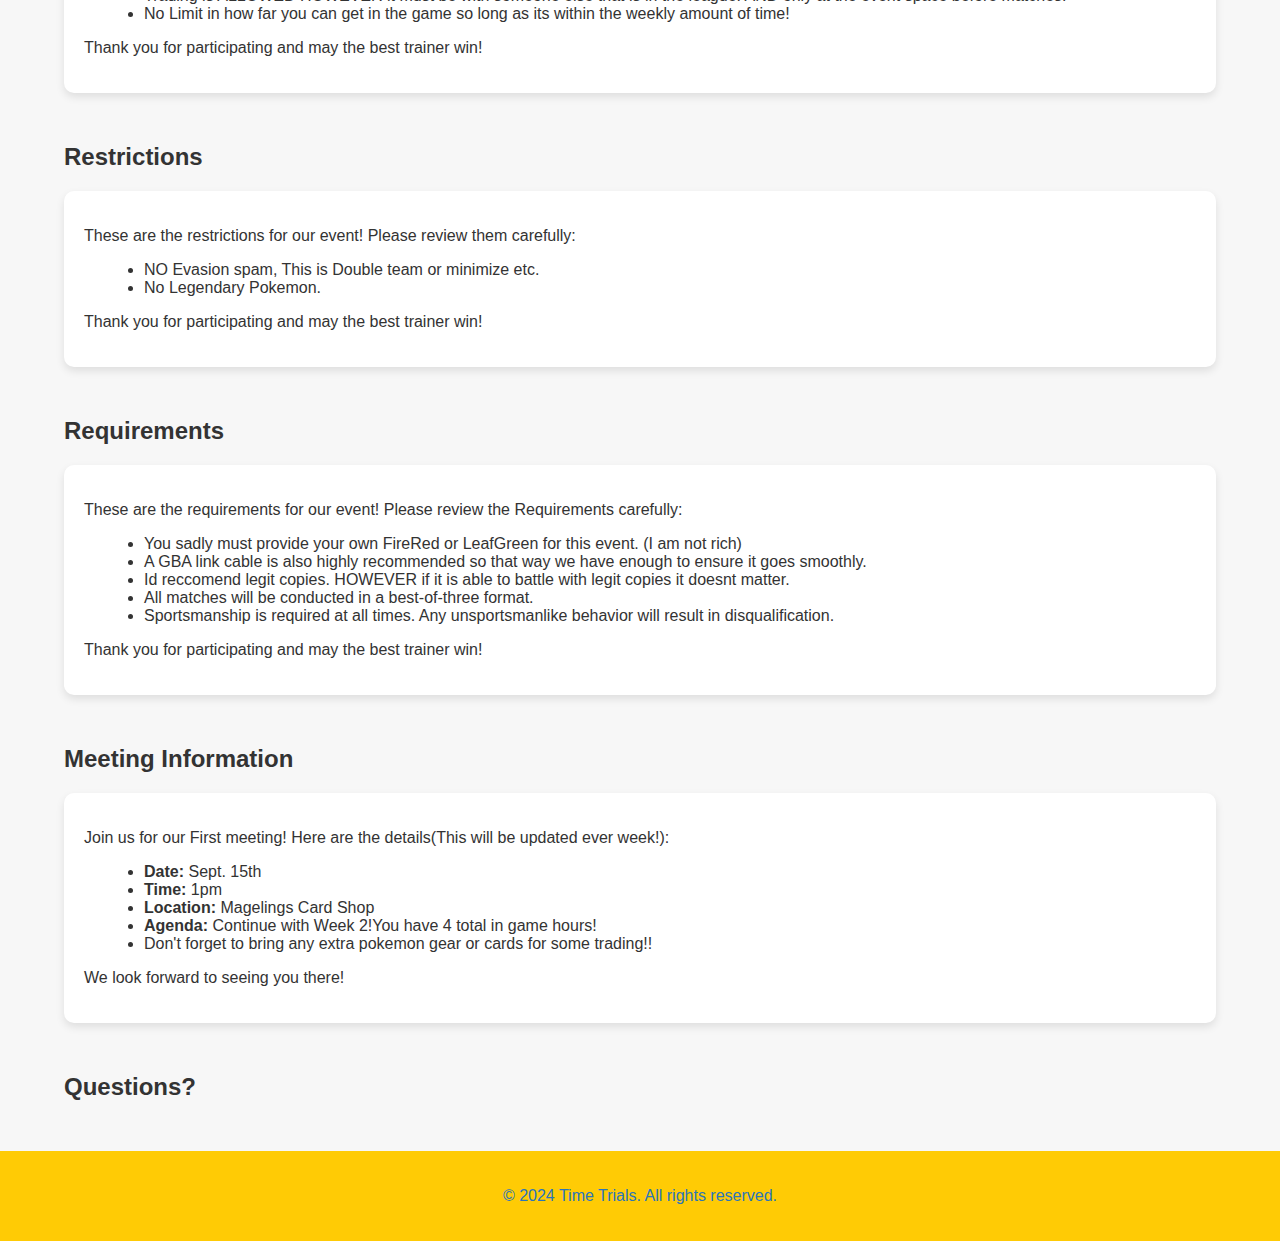
==== commit 11e1296f: "Update index.html" ====
--- a/index.html
+++ b/index.html
@@ -15,7 +15,7 @@
                 <li><a href="#gallery">Gym Leaders (Weeklie Winners)</a></li>
                 <li><a href="#rules">Event Rules</a></li>
                 <li><a href="#meeting">Meeting Information</a></li>
-                <li><a href="#contact">Contact Us</a></li>
+               
             </ul>
         </nav>
     </header>
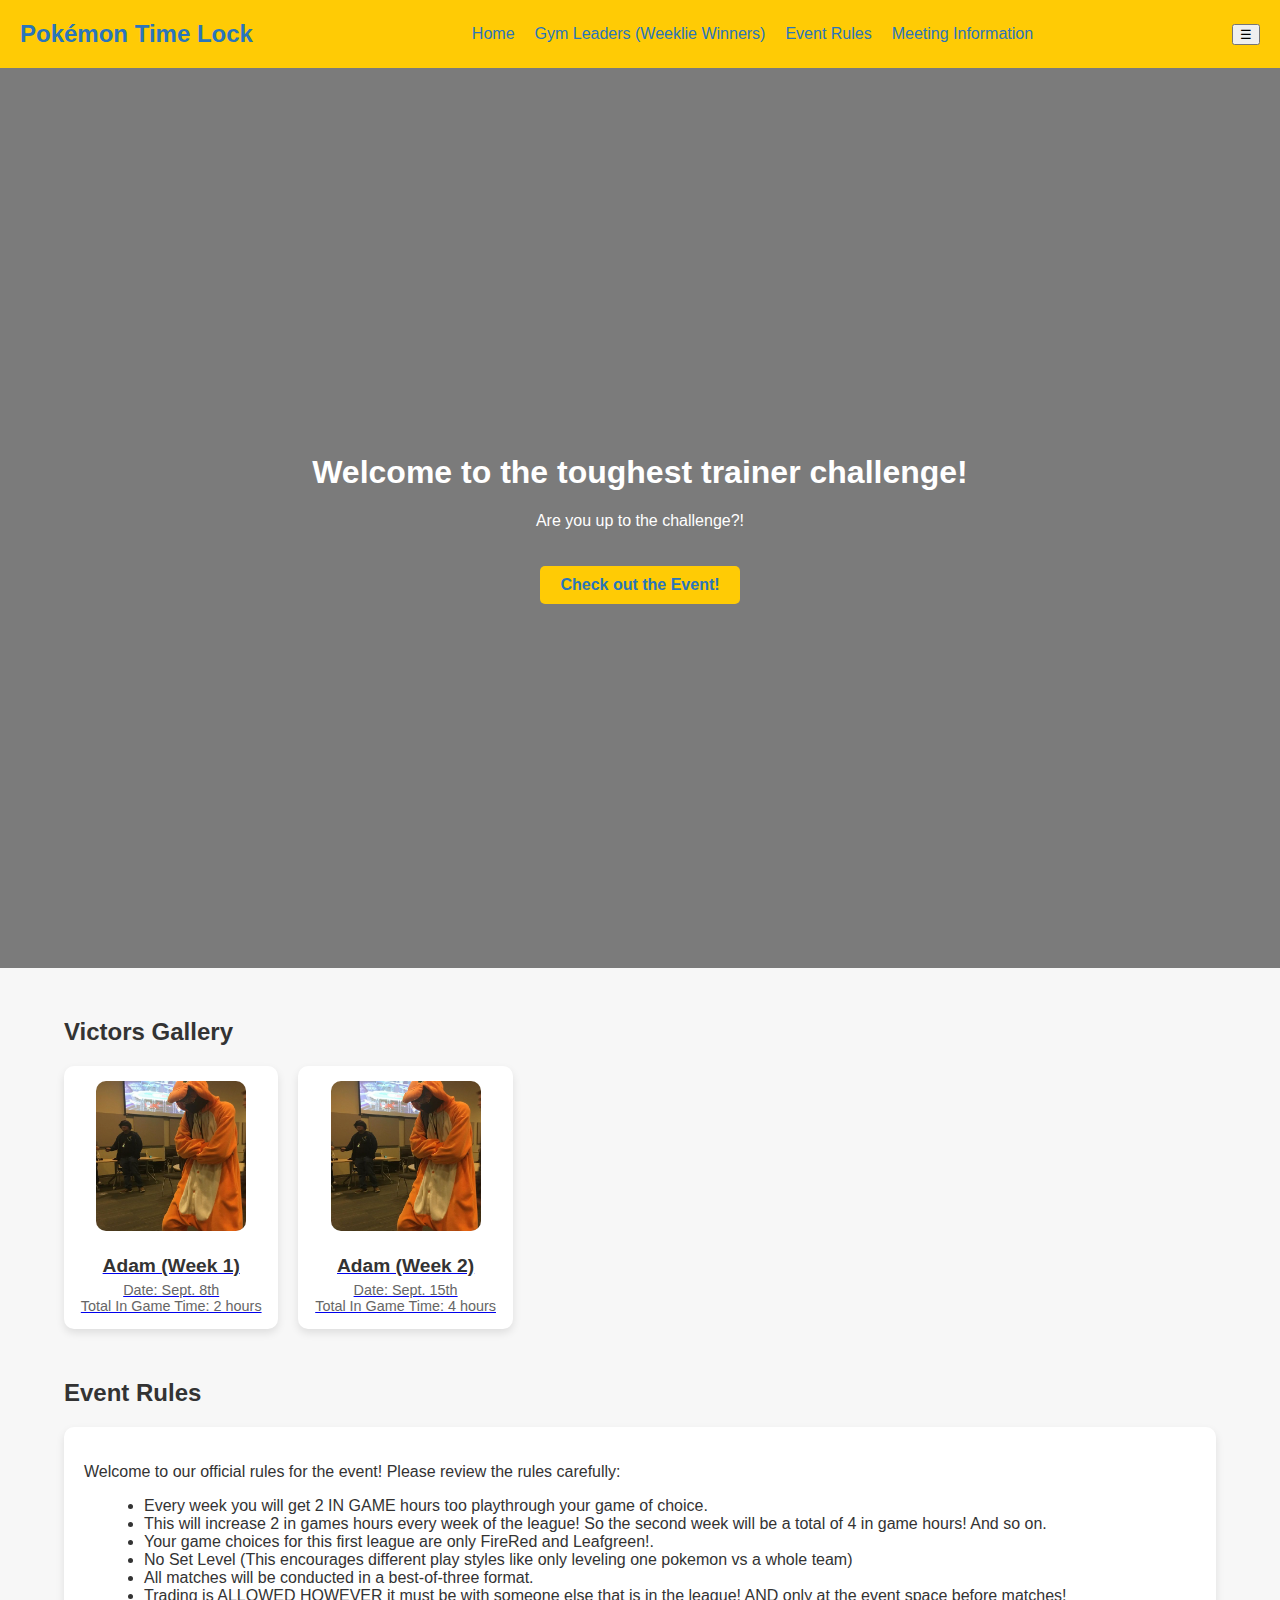
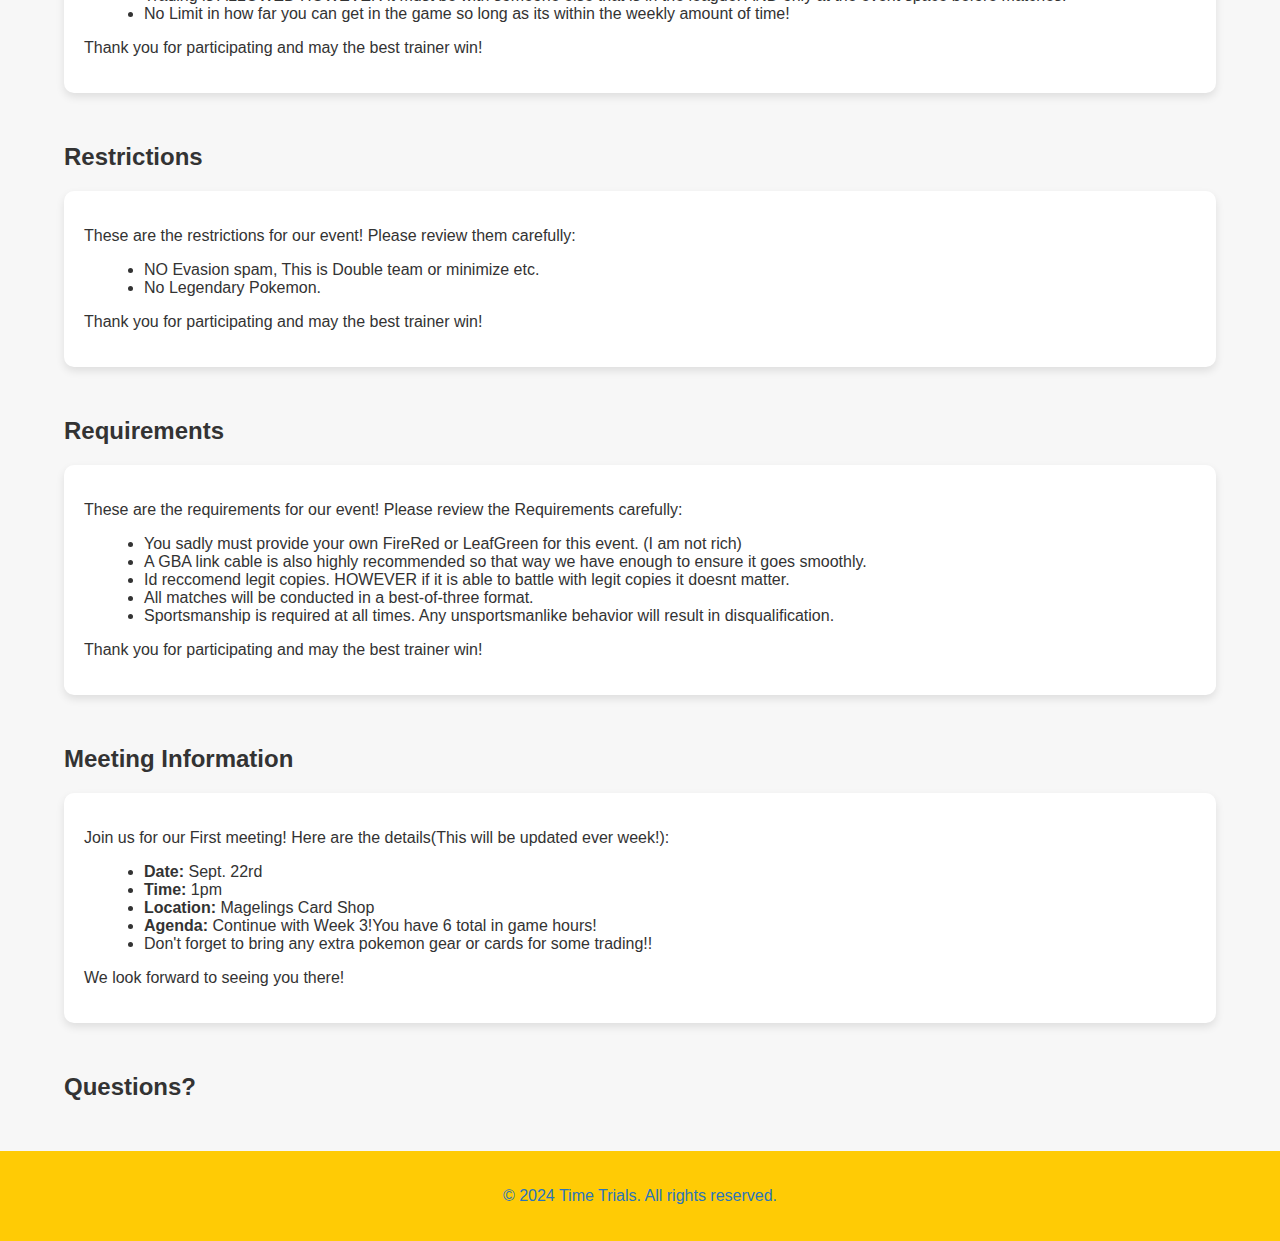
==== commit 904888dd: "Update index.html" ====
--- a/index.html
+++ b/index.html
@@ -57,12 +57,12 @@
             <!-- Add more Pokémon cards here -->
              <!-- Pokémon Card Example -->
             <div class="pokemon-card">
-                <a href="pokemon-details/pikachu.html">
+                <a href="pokemon-details/week2.html">
                     <img src="Week1Winner.png" alt="Pikachu">
                     <div class="pokemon-info">
-                        <h3>Adam (Week 1)</h3>
-                        <p>Date: Sept. 8th</p>
-                        <p> Total In Game Time: 2 hours</p>
+                        <h3>Adam (Week 2)</h3>
+                        <p>Date: Sept. 15th</p>
+                        <p> Total In Game Time: 4 hours</p>
                     </div>
                 </a>
             </div>
@@ -138,10 +138,10 @@
                 Join us for our First meeting! Here are the details(This will be updated ever week!):
             </p>
             <ul>
-                <li><strong>Date:</strong> Sept. 15th</li>
+                <li><strong>Date:</strong> Sept. 22rd</li>
                 <li><strong>Time:</strong> 1pm </li>
                 <li><strong>Location:</strong> Magelings Card Shop</li>
-                <li><strong>Agenda:</strong> Continue with Week 2!You have 4 total in game hours!</li>
+                <li><strong>Agenda:</strong> Continue with Week 3!You have 6 total in game hours!</li>
                 <li>Don't forget to bring any extra pokemon gear or cards for some trading!!</li>
                 <!-- Add more meeting details here -->
             </ul>
--- a/styles.css
+++ b/styles.css
@@ -115,6 +115,35 @@
     /* Add any other custom styles you want */
 }
 
+.pokemoninfo-container {
+    width: 90%;
+    max-width: 250px;
+    margin: 50px auto;
+    box-sizing: border-box; /* Include padding and border in element's total width and height */
+    /* Add any other custom styles you want */
+}
+
+.team-container {
+    width: 90%;
+    max-width: 250px;
+    margin: 50px auto;
+    box-sizing: border-box; /* Include padding and border in element's total width and height */
+    /* Add any other custom styles you want */
+}
+
+.team-container img {
+    width: 100px;
+    height: auto;
+    margin: 10px;
+    transition: transform 0.3s ease;
+    cursor: pointer; /* Adds a pointer cursor for hover interactivity */
+}
+
+.team-container img:hover {
+    transform: scale(1.1); /* Adds a hover effect */
+}
+
+
 #gallery .gallery-grid {
     display: grid;
     grid-template-columns: repeat(auto-fill, minmax(200px, 1fr));
@@ -130,11 +159,34 @@
     transition: transform 0.3s ease;
 }
 
+.pokemon-card-GRPS {
+   /* background: linear-gradient(135deg, #8e2de2 30%, #6aa84f 70%); Gradient */
+   /* background-size: 400% 400%; */
+    background-color: #fff;
+    border-radius: 10px;
+    padding: 15px;
+    text-align: center;
+    box-shadow: 0 4px 8px rgba(0, 0, 0, 0.1);
+    transition: transform 0.3s ease;
+}
+
 .pokemon-card:hover {
     transform: scale(1.05);
 }
 
+.pokemon-card-GRPS:hover {
+    transform: scale(1.05);
+}
+
 .pokemon-card img {
+    width: 150px;  /* Fixed width */
+    height: 150px; /* Fixed height */
+    object-fit: cover; /* Ensures the image fits within the box, keeping its aspect ratio */
+    border-radius: 10px;
+    margin-bottom: 10px;
+}
+
+.pokemon-card-GRPS img {
     width: 150px;  /* Fixed width */
     height: 150px; /* Fixed height */
     object-fit: cover; /* Ensures the image fits within the box, keeping its aspect ratio */
